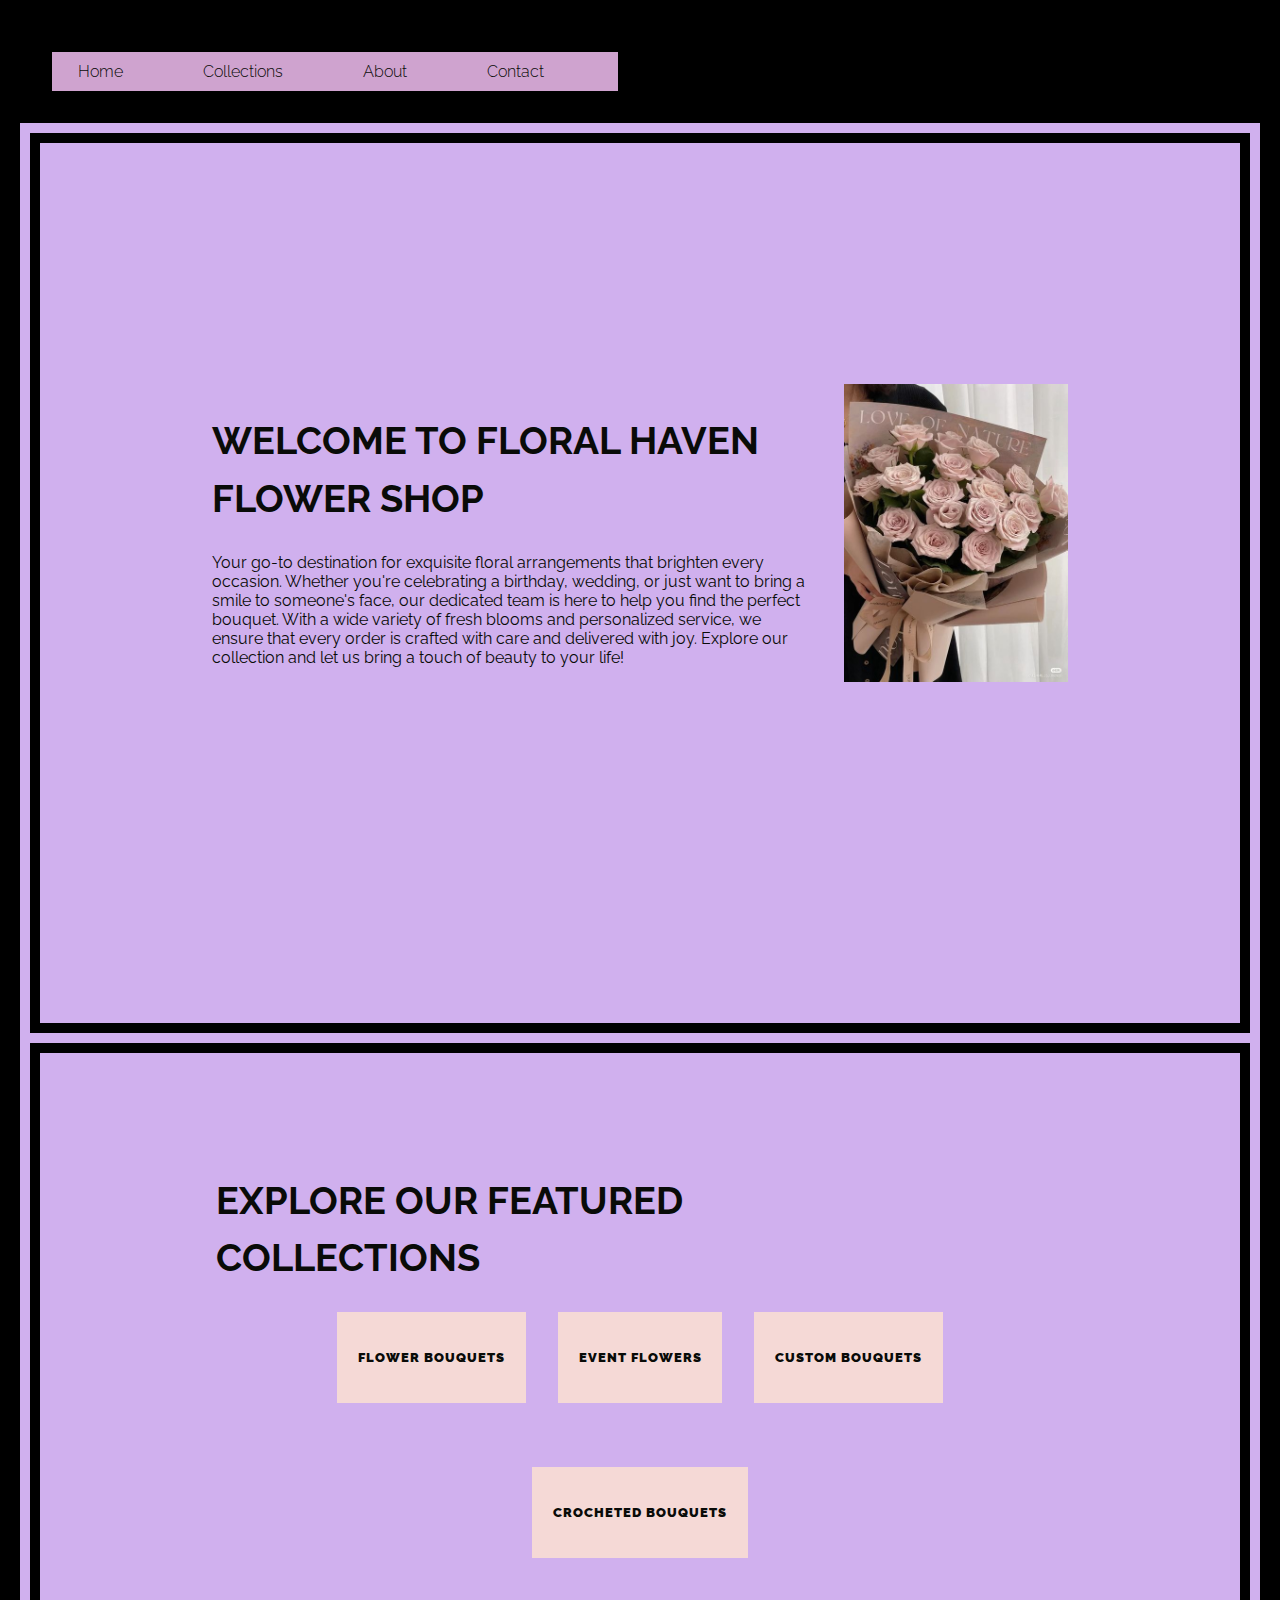
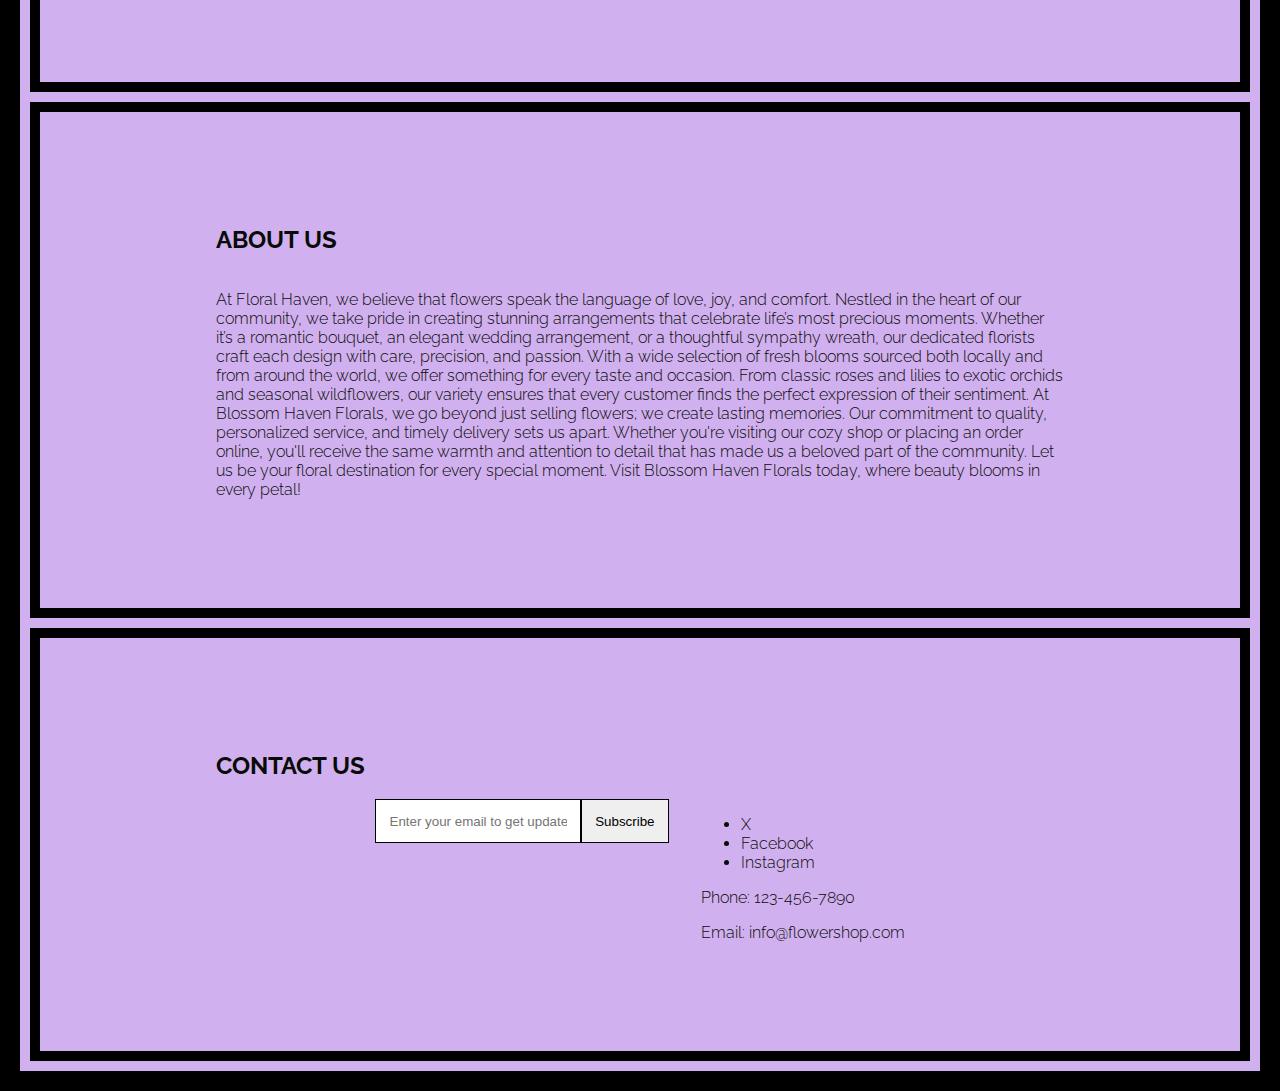
==== index.html @ 2f483529 "Flower Vending Website" ====
<!DOCTYPE html>
<html lang="en">
<head>
  <meta charset="UTF-8">
  <meta name="viewport" content="width=device-width, initial-scale=1.0">
  <link rel="stylesheet" href="Home.css">
  <title>Flower Shop</title>
</head>
<body class="body" style="background-color: rgb(161, 97, 221, 0.5);">

  <!-- Header Section -->
  <header>
      <ul class="menu" >
        <li><a href="#home" class="nav-link">Home</a></li>
        <li><a href="#collections" class="nav-link">Collections</a></li>
        <li><a href="#about" class="nav-link">About</a></li>
        <li><a href="#contact" class="nav-link">Contact</a></li>
      </ul>
  </header>

  <!-- Hero Section -->
  <section class="hero" id="home">
    <div class="hero-text">
      <h1>Welcome to Floral Haven Flower Shop</h1>
      <p><b>
        Your go-to destination for exquisite floral arrangements that brighten every occasion. Whether you're celebrating a birthday, wedding, or just want to bring a smile to someone's face, our dedicated team is here to help you find the perfect bouquet. With a wide variety of fresh blooms and personalized service, we ensure that every order is crafted with care and delivered with joy. Explore our collection and let us bring a touch of beauty to your life!</b></p>
    </div>
    <div class="hero-img">
      <img src="assets/boquet1.jpg" alt="Flowers">
    </div>
  </section>

    <section id="collections">
      <h1>Explore Our Featured<br>Collections</h1>
      <div class="wrapper">
          <div class="box box1">
              <h4><a href="Boquets.html">Flower Bouquets</a></h4>
          </div>
          <div class="box box2">
              <h4><a href="Event.html">Event Flowers</a></h4>
          </div>
          <div class="box box3">
              <h4><a href="customized.html">Custom Bouquets</a></h4>
          </div>
          <div class="box box4">
              <h4><a href="Cricheted.html">Crocheted Bouquets</a></h4>
          </div>
      </div>
  </section>
  
  </section>

  <!-- About Section -->
  <section id="about">
    <h2>About Us</h2>
    <div class="wrapper">
      <div class="text">
        <p>
          At Floral Haven, we believe that flowers speak the language of love, joy, and comfort. Nestled in the heart of our community, we take pride in creating stunning arrangements that celebrate life’s most precious moments. Whether it’s a romantic bouquet, an elegant wedding arrangement, or a thoughtful sympathy wreath, our dedicated florists craft each design with care, precision, and passion.
          
          With a wide selection of fresh blooms sourced both locally and from around the world, we offer something for every taste and occasion. From classic roses and lilies to exotic orchids and seasonal wildflowers, our variety ensures that every customer finds the perfect expression of their sentiment.
          
          At Blossom Haven Florals, we go beyond just selling flowers; we create lasting memories. Our commitment to quality, personalized service, and timely delivery sets us apart. Whether you're visiting our cozy shop or placing an order online, you'll receive the same warmth and attention to detail that has made us a beloved part of the community.
          
          Let us be your floral destination for every special moment. Visit Blossom Haven Florals today, where beauty blooms in every petal!</p>
      </div>
    </div>
  </section>

  <!-- Contact Section -->
  <section id="contact">
    <h2>Contact Us</h2>
    <div class="wrapper">
      <div class="form-wrapper">
        <form action="#">
          <input type="email" placeholder="Enter your email to get updates" required>
          <input type="submit" id="submit" value="Subscribe">
        </form>
      </div>
      <div class="contact-wrapper">
        <ul class="social-menu">
          <li><a href="https://www.bing.com/ck/a?!&&p=06b174748edd8fa42479ee6a85ca8aec3398b06865209d3ec5c88989f671e3e5JmltdHM9MTcyNzM5NTIwMA&ptn=3&ver=2&hsh=4&fclid=06e53c96-7ec0-69fd-0450-29927fdd68ad&psq=x&u=a1aHR0cHM6Ly90d2l0dGVyLmNvbS94Lg&ntb=1">X</i></a></li>
          <li><a href="https://www.bing.com/ck/a?!&&p=60d6e8ad2fd3e475da6f53c5ef84d0c9937de1fd031cc27a26e18a8882ef4409JmltdHM9MTcyNzM5NTIwMA&ptn=3&ver=2&hsh=4&fclid=06e53c96-7ec0-69fd-0450-29927fdd68ad&psq=facebook&u=a1aHR0cHM6Ly9ubC1ubC5mYWNlYm9vay5jb20v&ntb=1">Facebook</i></a></li>
          <li><a href="https://www.bing.com/ck/a?!&&p=761678a7bbae67a0e007b9553ced1f9c51c1b36c85716097946755bb7837655aJmltdHM9MTcyNzM5NTIwMA&ptn=3&ver=2&hsh=4&fclid=06e53c96-7ec0-69fd-0450-29927fdd68ad&psq=ins&u=a1aHR0cHM6Ly93d3cuaW5zdGFncmFtLmNvbS8&ntb=1">Instagram</i></a></li>
        </ul>
        <div class="contact-footer">
          <p class="contact-tel">Phone: 123-456-7890</p>
          <p class="contact-email">Email: info@flowershop.com</p>
        </div>
      </div>
    </div>
  </section>

</body>
</html>
---- Home.css ----
@import url('https://fonts.googleapis.com/css?family=Raleway:300,500,700');

/* Global Styles */
* { box-sizing: border-box; }
body {
  margin: 0;
  color: #090b08;
  font-family: 'Raleway', sans-serif;
  font-weight: 300;
  background-size: cover;
  background-position: center;
  border: 20px solid black;
}
h1, h2, h4, h6 { text-transform: uppercase; }
h1 { font-size: 1.7em; font-weight: 700; line-height: 1.5em; }
h4 { font-size: .8em; font-weight: 900; letter-spacing: 1px; }
a { text-decoration: none; color: #090b08; }

/* Section Padding */
section { padding: 5.8em 2em 0; }

/* Title Styles */
.title {
  display: flex; align-items: center; text-transform: uppercase;
  letter-spacing: 1px; padding-bottom: 1em;
}
.line { width: 3em; height: 1px; background-color: #000; }

/* Button Styles */
.btn {
  display: inline-block; padding: .5em 1.5em; border: 1px solid #090b08;
  transition: all .3s ease-in;
}

/* Header */
header {
  display: flex;
  justify-content: space-between; /* Ensure space between logo/menu */
  align-items: center;
  padding: 2em 2em;
  background-color: #000000;
}
.toggle-menu { font-size: 1.2em; cursor: pointer; }

/* Menu */
ul.menu {
  display: flex;
  justify-content: space-evenly; /* Space items evenly across menu */
  list-style: none;
  margin: 0;
  padding: 10px;
  text-size-adjust: 35px;
  text-decoration-style: solid;
  background-color: rgb(207, 163, 207);
}
.menu li {
  margin: 0 1em;
}
.menu li a:hover {
  border-bottom: 1.8px solid #090b08;
}

/* Hero Section */
.hero {
  display: flex;
  height: 100vh;
  justify-content: space-between;
  align-items: center;
  gap: 2em;
  padding: 7em;
  flex-wrap: wrap; /* To handle responsiveness on small screens */
  border: 10px solid black;
}
.hero-text {
  max-width: 600px;
  text-size-adjust: 40px;
}
.hero-img img {
  max-width: 100%;
  height: auto;
  object-fit: cover;
}

/* Featured Section */
#featured .wrapper {
  display: flex;
  flex-wrap: wrap;
  gap: 2em;justify-content: center;

}
#featured .image img {
  width: 100%; 
  padding: auto;

}

/* Collections Section */
.wrapper {
  display: flex;
  flex-wrap: wrap;
  gap: 2em;
  justify-content: center;
}
.box {
  background-color: #f5d9d6; 
  text-align: center;
  position: relative; 
  margin-bottom: 2em;
  padding: 1.3em;
  display: flex;
}

form {
  display: flex;
  flex-wrap: wrap; /* Allow form to adjust on smaller screens */
}
form input {
  padding: 1em;
  border: 1px solid #000;
}
form input[type="submit"]:hover {
  background-color: #000;
  color: #fff;
  transition: all .25s ease;
}

/* Media Queries */
@media(min-width: 576px) {
  h1 { font-size: 2em; }
  .hero {
    justify-content: center;
    padding-top: 1em;
  }
  .hero-img { 
    display: block; 
    width: 14em; 
    height: auto; 
  }
}

@media(min-width: 768px) {
  header .navbar { 
    display: flex; 
    position: relative; 
  }
  .menu { 
    flex-direction: row; 
  }
  a.nav-link { 
    margin-right: 3em; 
  }
}

@media(min-width: 992px) {
  section { 
    padding: 5.8em 7em; 
  }
  .title { 
    margin-left: -2.5em; 
  }
  .line { 
    width: 5.5em; 
  }
}

@media(min-width: 1200px) {
  h1 { 
    font-size: 2.4em; 
  }
  section { 
    padding: 5.8em 11em; 
    margin: 10px;
    border: 10px solid black;
  }
}
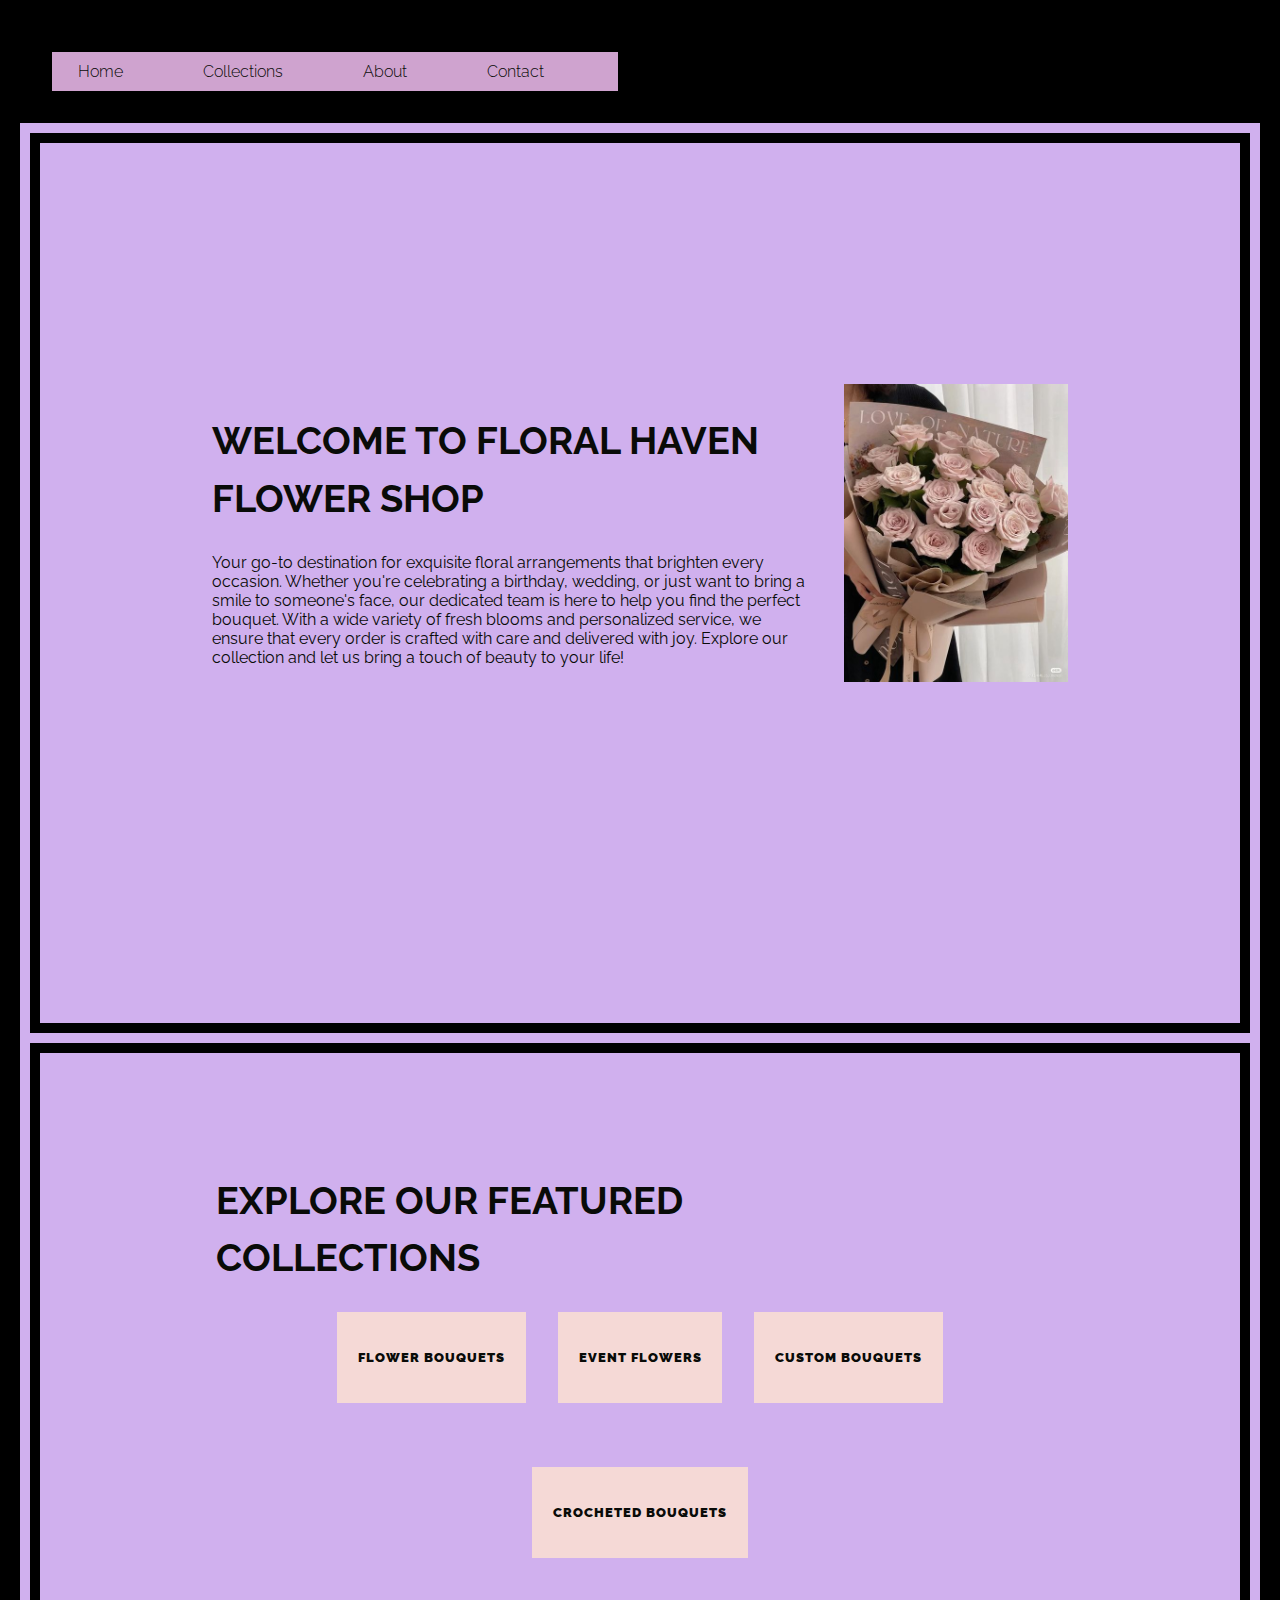
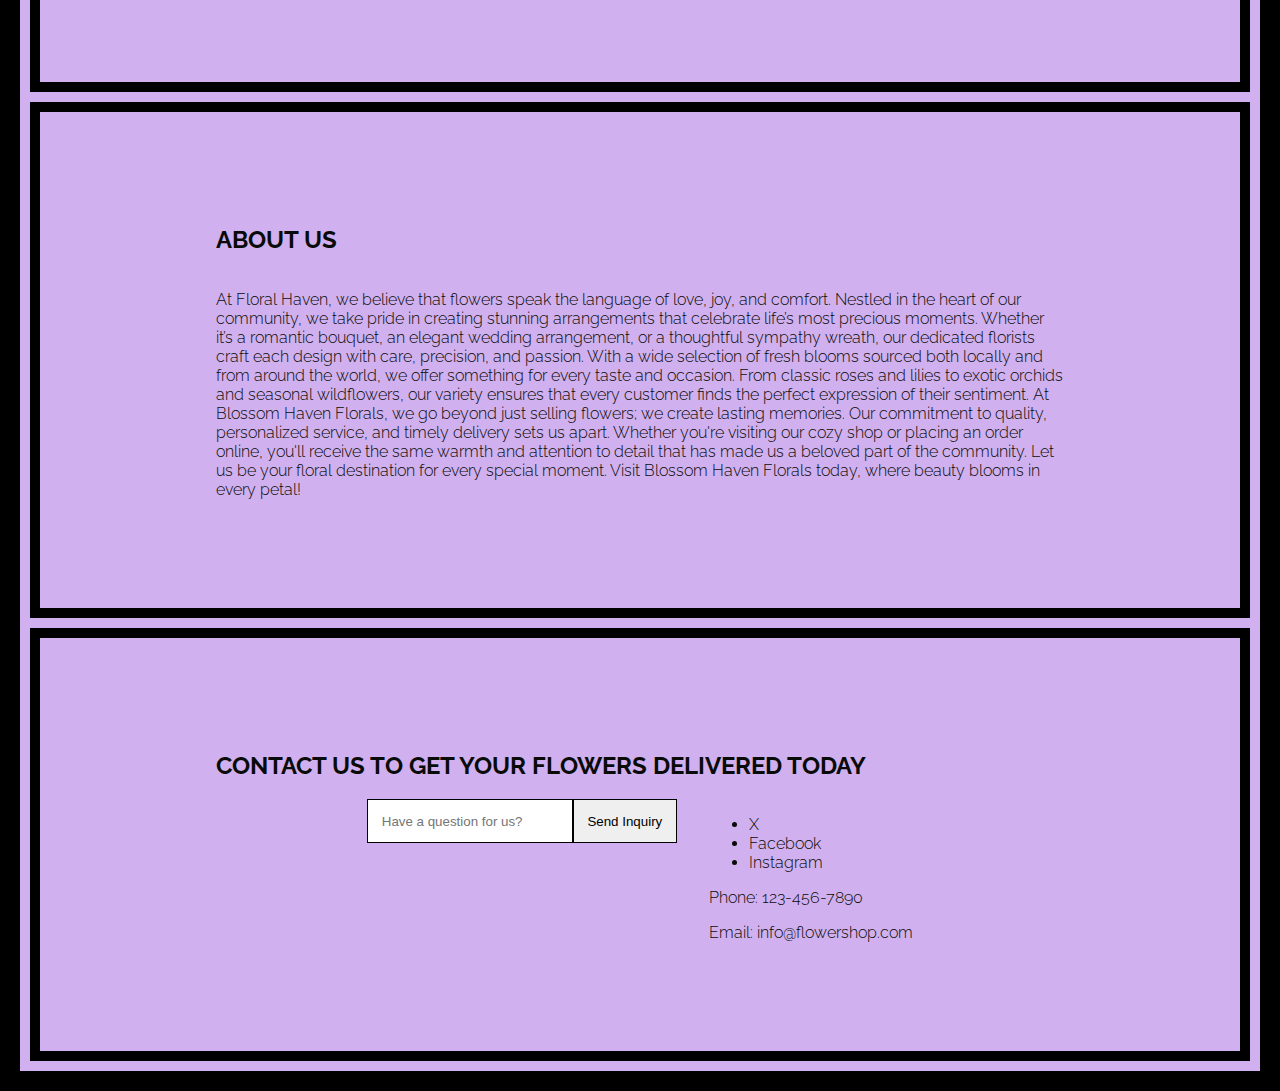
==== commit 662a2bd7: "Flower Vending Website" ====
--- a/index.html
+++ b/index.html
@@ -3,7 +3,7 @@
 <head>
   <meta charset="UTF-8">
   <meta name="viewport" content="width=device-width, initial-scale=1.0">
-  <link rel="stylesheet" href="Home.css">
+  <link rel="stylesheet" href="index.css">
   <title>Flower Shop</title>
 </head>
 <body class="body" style="background-color: rgb(161, 97, 221, 0.5);">
@@ -43,7 +43,7 @@
               <h4><a href="customized.html">Custom Bouquets</a></h4>
           </div>
           <div class="box box4">
-              <h4><a href="Cricheted.html">Crocheted Bouquets</a></h4>
+              <h4><a href="Crocheted.html">Crocheted Bouquets</a></h4>
           </div>
       </div>
   </section>
@@ -69,12 +69,12 @@
 
   <!-- Contact Section -->
   <section id="contact">
-    <h2>Contact Us</h2>
+    <h2>Contact Us to get your flowers delivered today</h2>
     <div class="wrapper">
       <div class="form-wrapper">
         <form action="#">
-          <input type="email" placeholder="Enter your email to get updates" required>
-          <input type="submit" id="submit" value="Subscribe">
+          <input type="email" placeholder="Have a question for us?" required>
+          <input type="submit" id="submit" value="Send Inquiry">
         </form>
       </div>
       <div class="contact-wrapper">
--- a/index.css
+++ b/index.css
@@ -0,0 +1,175 @@
+@import url('https://fonts.googleapis.com/css?family=Raleway:300,500,700');
+
+/* Global Styles */
+* { box-sizing: border-box; }
+body {
+  margin: 0;
+  color: #090b08;
+  font-family: 'Raleway', sans-serif;
+  font-weight: 300;
+  background-size: cover;
+  background-position: center;
+  border: 20px solid black;
+}
+h1, h2, h4, h6 { text-transform: uppercase; }
+h1 { font-size: 1.7em; font-weight: 700; line-height: 1.5em; }
+h4 { font-size: .8em; font-weight: 900; letter-spacing: 1px; }
+a { text-decoration: none; color: #090b08; }
+
+/* Section Padding */
+section { padding: 5.8em 2em 0; }
+
+/* Title Styles */
+.title {
+  display: flex; align-items: center; text-transform: uppercase;
+  letter-spacing: 1px; padding-bottom: 1em;
+}
+.line { width: 3em; height: 1px; background-color: #000; }
+
+/* Button Styles */
+.btn {
+  display: inline-block; padding: .5em 1.5em; border: 1px solid #090b08;
+  transition: all .3s ease-in;
+}
+
+/* Header */
+header {
+  display: flex;
+  justify-content: space-between; /* Ensure space between logo/menu */
+  align-items: center;
+  padding: 2em 2em;
+  background-color: #000000;
+}
+.toggle-menu { font-size: 1.2em; cursor: pointer; }
+
+/* Menu */
+ul.menu {
+  display: flex;
+  justify-content: space-evenly; /* Space items evenly across menu */
+  list-style: none;
+  margin: 0;
+  padding: 10px;
+  text-size-adjust: 35px;
+  text-decoration-style: solid;
+  background-color: rgb(207, 163, 207);
+}
+.menu li {
+  margin: 0 1em;
+}
+.menu li a:hover {
+  border-bottom: 1.8px solid #090b08;
+}
+
+/* Hero Section */
+.hero {
+  display: flex;
+  height: 100vh;
+  justify-content: space-between;
+  align-items: center;
+  gap: 2em;
+  padding: 7em;
+  flex-wrap: wrap; /* To handle responsiveness on small screens */
+  border: 10px solid black;
+}
+.hero-text {
+  max-width: 600px;
+  text-size-adjust: 40px;
+}
+.hero-img img {
+  max-width: 100%;
+  height: auto;
+  object-fit: cover;
+}
+
+/* Featured Section */
+#featured .wrapper {
+  display: flex;
+  flex-wrap: wrap;
+  gap: 2em;justify-content: center;
+
+}
+#featured .image img {
+  width: 100%; 
+  padding: auto;
+
+}
+
+/* Collections Section */
+.wrapper {
+  display: flex;
+  flex-wrap: wrap;
+  gap: 2em;
+  justify-content: center;
+}
+.box {
+  background-color: #f5d9d6; 
+  text-align: center;
+  position: relative; 
+  margin-bottom: 2em;
+  padding: 1.3em;
+  display: flex;
+}
+
+form {
+  display: flex;
+  flex-wrap: wrap; /* Allow form to adjust on smaller screens */
+}
+form input {
+  padding: 1em;
+  border: 1px solid #000;
+}
+form input[type="submit"]:hover {
+  background-color: #000;
+  color: #fff;
+  transition: all .25s ease;
+}
+
+/* Media Queries */
+@media(min-width: 576px) {
+  h1 { font-size: 2em; }
+  .hero {
+    justify-content: center;
+    padding-top: 1em;
+  }
+  .hero-img { 
+    display: block; 
+    width: 14em; 
+    height: auto; 
+  }
+}
+
+@media(min-width: 768px) {
+  header .navbar { 
+    display: flex; 
+    position: relative; 
+  }
+  .menu { 
+    flex-direction: row; 
+  }
+  a.nav-link { 
+    margin-right: 3em; 
+  }
+}
+
+@media(min-width: 992px) {
+  section { 
+    padding: 5.8em 7em; 
+  }
+  .title { 
+    margin-left: -2.5em; 
+  }
+  .line { 
+    width: 5.5em; 
+  }
+}
+
+@media(min-width: 1200px) {
+  h1 { 
+    font-size: 2.4em; 
+  }
+  section { 
+    padding: 5.8em 11em; 
+    margin: 10px;
+    border: 10px solid black;
+  }
+}
